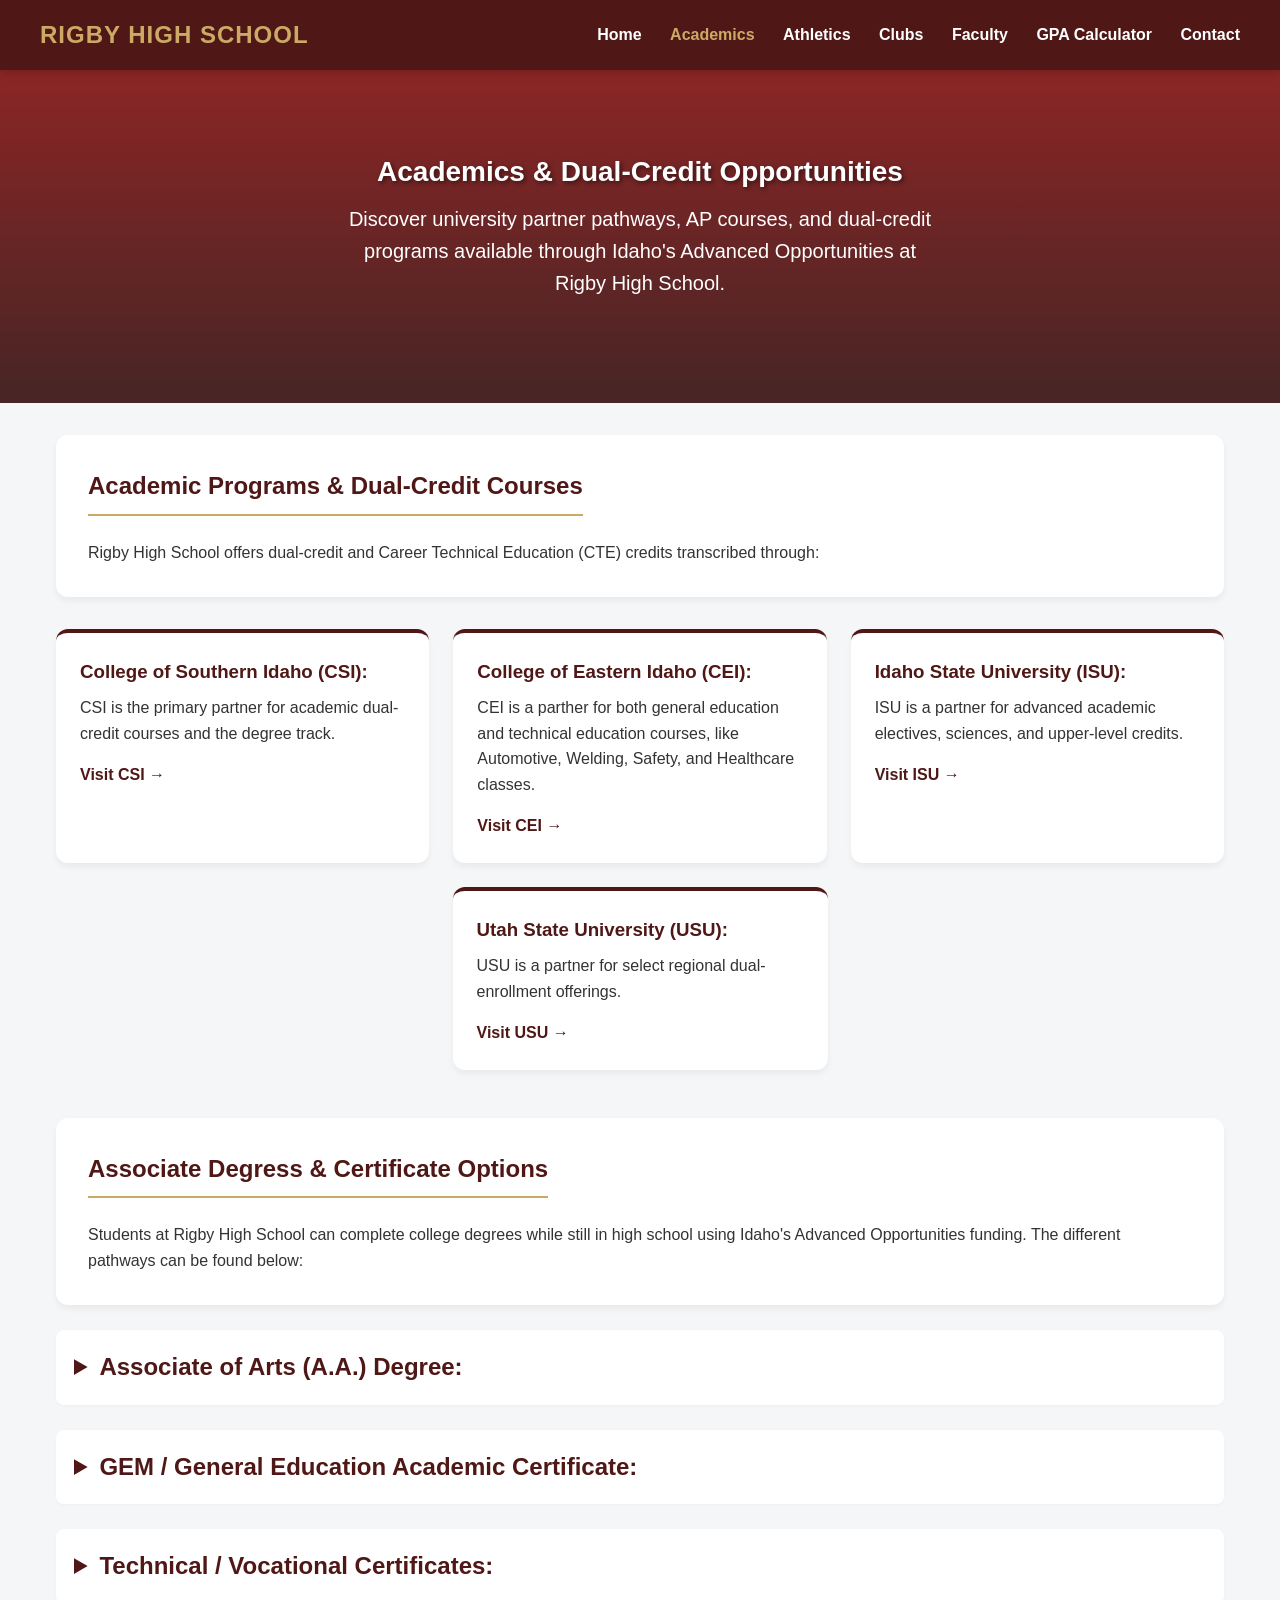
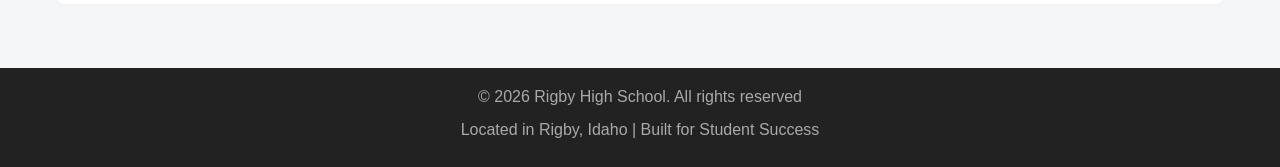
==== academics.html @ 8ba0f61f "Updated Style page. Added academics page and athletics page" ====
<!DOCTYPE html>
<html lang="en">
    <head>
        <meta charset="UTF-8">
        <meta name="viewport" content="width=device-width, initial-scale=1.0">
        <title> Rigby High School | Academics </title>
        <link rel="stylesheet" href="style.css">
    </head>
    <body>
        <header>
            <div class="nav-container">
                <a href="index.html" class="logo"> RIGBY HIGH SCHOOL </a>
                <nav>
                    <a href="index.html"> Home </a>
                    <a href="academics.html" class="active"> Academics </a>
                    <a href="athletics.html"> Athletics </a>
                    <a href="clubs.html"> Clubs </a>
                    <a href="faculty.html"> Faculty </a>
                    <a href="calculator.html"> GPA Calculator </a>
                    <a href="contact.html"> Contact </a>
                </nav>
            </div>
        </header>

        <section class="pagetop">
            <h1> Academics & Dual-Credit Opportunities </h1>
            <p> Discover university partner pathways, AP courses, and dual-credit programs available through Idaho's Advanced Opportunities at Rigby High School. </p>
        </section>
        <div class="container">
            <section class="news-section">
                <h2> Academic Programs & Dual-Credit Courses </h2>
                <p> Rigby High School offers dual-credit and Career Technical Education (CTE) credits transcribed through: </p>
            </section>
        </div>
        <div class="container">
            <div class="grid">
                <div class="card">
                    <h3> College of Southern Idaho (CSI): </h3>
                    <p> CSI is the primary partner for academic dual-credit courses and the degree track. </p>
                    <a href="https://www.csi.edu/"> Visit CSI &rarr; </a>
                </div>

                <div class="card">
                    <h3> College of Eastern Idaho (CEI): </h3>
                    <p> CEI is a parther for both general education and technical education courses, like Automotive, Welding, Safety, and Healthcare classes. </p>
                    <a href="https://www.cei.edu/"> Visit CEI &rarr; </a>
                </div>

                <div class="card">
                    <h3> Idaho State University (ISU): </h3>
                    <p> ISU is a partner for advanced academic electives, sciences, and upper-level credits. </p>
                    <a href="https://www.isu.edu/"> Visit ISU &rarr; </a>
                </div>

                <div class="card">
                    <h3> Utah State University (USU): </h3>
                    <p> USU is a partner for select regional dual-enrollment offerings. </p>
                    <a href="https://www.usu.edu/"> Visit USU &rarr; </a>
                </div>
            </div> 
        
        
        
            <div class="news-section">
                <h2> Associate Degress & Certificate Options </h2>
                <p> Students at Rigby High School can complete college degrees while still in high school using Idaho's Advanced Opportunities funding. The different pathways can be found below: </p>
            </div>
        
        
            <div class="dropper">
                <details>
                    <summary><span> Associate of Arts (A.A.) Degree: </span></summary>
                    <p>
                        <ul>
                            <li><strong> Partner Institution: </strong> College of Southern Idaho (CSI). </li>
                            <li><strong> Overview: </strong> A 60 to 64 credit degree track focused on general education, liberal arts, communication, and social sciences. </li>
                            <li><strong> Timeline: </strong> Designed for students who start planning during their freshman/sophomore year to complete general education requirements and electives alongside high school graduation repuirements. </li>
                        </ul>
                    </p>
                </details>
            </div>

            <div class="dropper">
                <details>
                    <summary><span> GEM / General Education Academic Certificate: </span></summary>
                    <p>
                        <ul>
                            <li><strong> Overview: </strong> A 36 credit general education framework (General Education Matriculation) that covers fundamental core college categories: English, Mathematics, Humanities, Social Sciences, and Natural Sciences. </li>
                            <li><strong> Transferability: </strong> Fulfills lower-division general education core requirements across all Idaho public universities (ISU, BSU, UI, LCSC). </li>
                        </ul>
                    </p>
                </details>
            </div>

            <div class="dropper">
                <details>
                    <summary><span> Technical / Vocational Certificates: </span></summary>
                    <p>
                        <ul>
                            <li><strong> Partner Institution: </strong> College of Eastern Idaho (CEI). </li>
                            <li><strong> Overview: </strong> Career and technical tracks that build toward industry certifications or Associate of Applied Science (A.A.S.) credits in fields like mechanics, safety, and health professions. </li>
                        </ul>
                    </p>
                </details>
            </div>


        </div>

        <footer>
            <p> &copy; 2026 Rigby High School. All rights reserved </p>
            <p> Located in Rigby, Idaho | Built for Student Success </p>
        </footer>
    </body>
</html>
---- style.css ----
* {
    box-sizing: border-box;
    margin: 0;
    padding: 0;
    font-family:'Segoe UI', Tahoma, Geneva, Verdana, sans-serif;
}

body {
    background-color: #f4f6f8;
    color: #333;
    line-height: 1.6;
}

header {
    background-color: #4f1816;
    color: #fff;
    padding: 16px 32px;
    position: sticky;
    top: 0;
    z-index: 1000;
    box-shadow: 0 2px 10px rgba(0, 0, 0, 0.2);
}

.nav-container {
    max-width: 1200px;
    margin: 0 auto;
    display: flex;
    justify-content: space-between;
    align-items: center;
}

.logo {
    font-size: 24px;
    font-weight: 700;
    letter-spacing: 1px;
    color: #CCAA66;
    text-decoration: none;
}

nav a {
    color: #fff;
    text-decoration: none;
    margin-left: 24px;
    font-weight: 600;
    transition: color 0.2s ease-in-out;
}

nav a:hover, nav a.active {
    color: #CCAA66;
}

.pagetop {
    background: linear-gradient(rgba(122, 0, 0, 0.85), rgba(40, 0, 0, 0.85));
    color: white;
    text-align: center;
    padding: 80px 16px;
}

.pagetop h1 {
    font-size: 28px;
    margin-bottom: 8px;
    text-shadow: 2px 2px 4px rgba(0, 0, 0, 0.5);
}

.pagetop p {
    font-size: 20px;
    max-width: 600px;
    margin: 0 auto 24px;
}

.pagetop-btn {
    background-color: #CCAA66;
    color: #4f1816;
    padding: 12px 24px;
    font-weight: 700;
    border-radius: 25px;
    text-decoration: none;
    display: inline-block;
    transition: transform 0.2s ease, background-color 0.2s ease;
}

.pagetop-btn:hover {
    background-color: #fff;
    transform: translateY(-2px);
}

.container {
    max-width: 1200px;
    margin: 32px auto;
    padding: 0 16px;
}

.grid {
    display: grid;
    gap: 24px;
    margin-bottom: 48px;
    display: flex;
    flex-wrap: wrap;
    justify-content: center;
}

.card {
    background: white;
    padding: 24px;
    border-radius: 12px;
    box-shadow: 0 4px 6px rgba(0 0, 0, 0.05);
    border-top: 4px solid #4f1816;
    transition: transform 0.2s ease, box-shadow 0.2s ease;
    flex: 280px;
    max-width: 375px;
}

.card:hover {
    transform: translateY(-5px);
    box-shadow: 0 8px 15px rgba(0, 0, 0, 0.1);
}

.card h3 {
    color: #4f1816;
    margin-bottom: 8px;
}

.card a {
    color: #4f1816;
    font-weight: 600;
    text-decoration: none;
    display: inline-block;
    margin-top: 16px;
}

.card a:hover {
    text-decoration: underline;
}

.news-section {
    background: white;
    padding: 32px;
    border-radius: 12px;
    box-shadow: 0 4px 6px rgba(0, 0, 0, 0.05);
}

.news-section h2 {
    color: #4f1816;
    margin-bottom: 24px;
    border-bottom: 2px solid #CCAA66;
    padding-bottom: 8px;
    display: inline-block;
}

.news-item {
    padding: 1rem 0;
    border-bottom: 1px solid #eee;
}

.news-item:last-child {
    border-bottom: none;
}

.news-date {
    font-size: 13.6px;
    color: #888;
    font-weight: 600;
}

.news-title {
    font-size: 17.6px;
    font-weight: 600;
    color: #222;
    margin: 4px 0;
}

footer {
    background-color: #222;
    color: #aaa;
    text-align: center;
    padding: 16px;
    margin-top: 64px;
}

footer p {
    margin-bottom: 8px;
}

.dropper {
    max-width: 1200px;
    text-align: left;
    margin: 25px auto;
}

.dropper details {
    height: auto;
    padding: 18px;
    border-radius: 8px;
    background-color: #ffffff;
    box-shadow: 0 1px 3px rgba(0, 0, 0, 0.03);
    transition: background-color 0.2s ease;
}

.dropper details[open] {
    background-color: #ffffff;
    padding: 18px 18px 0 18px;
}

.dropper summary {
    color: #4f1816;
    font-size: 24px;
    font-weight: 700;
    cursor: pointer;
}

.dropper details[open] summary span {
    border-bottom: 2px solid #CCAA66;
    padding-bottom: 10px;
}

.dropper p {
    font-weight: 200;
    font-size: 16px;
    color: black;
    padding: 30px 50px 0px 50px;
}

.dropper details[open] ul {
    padding: 0 30px;
}
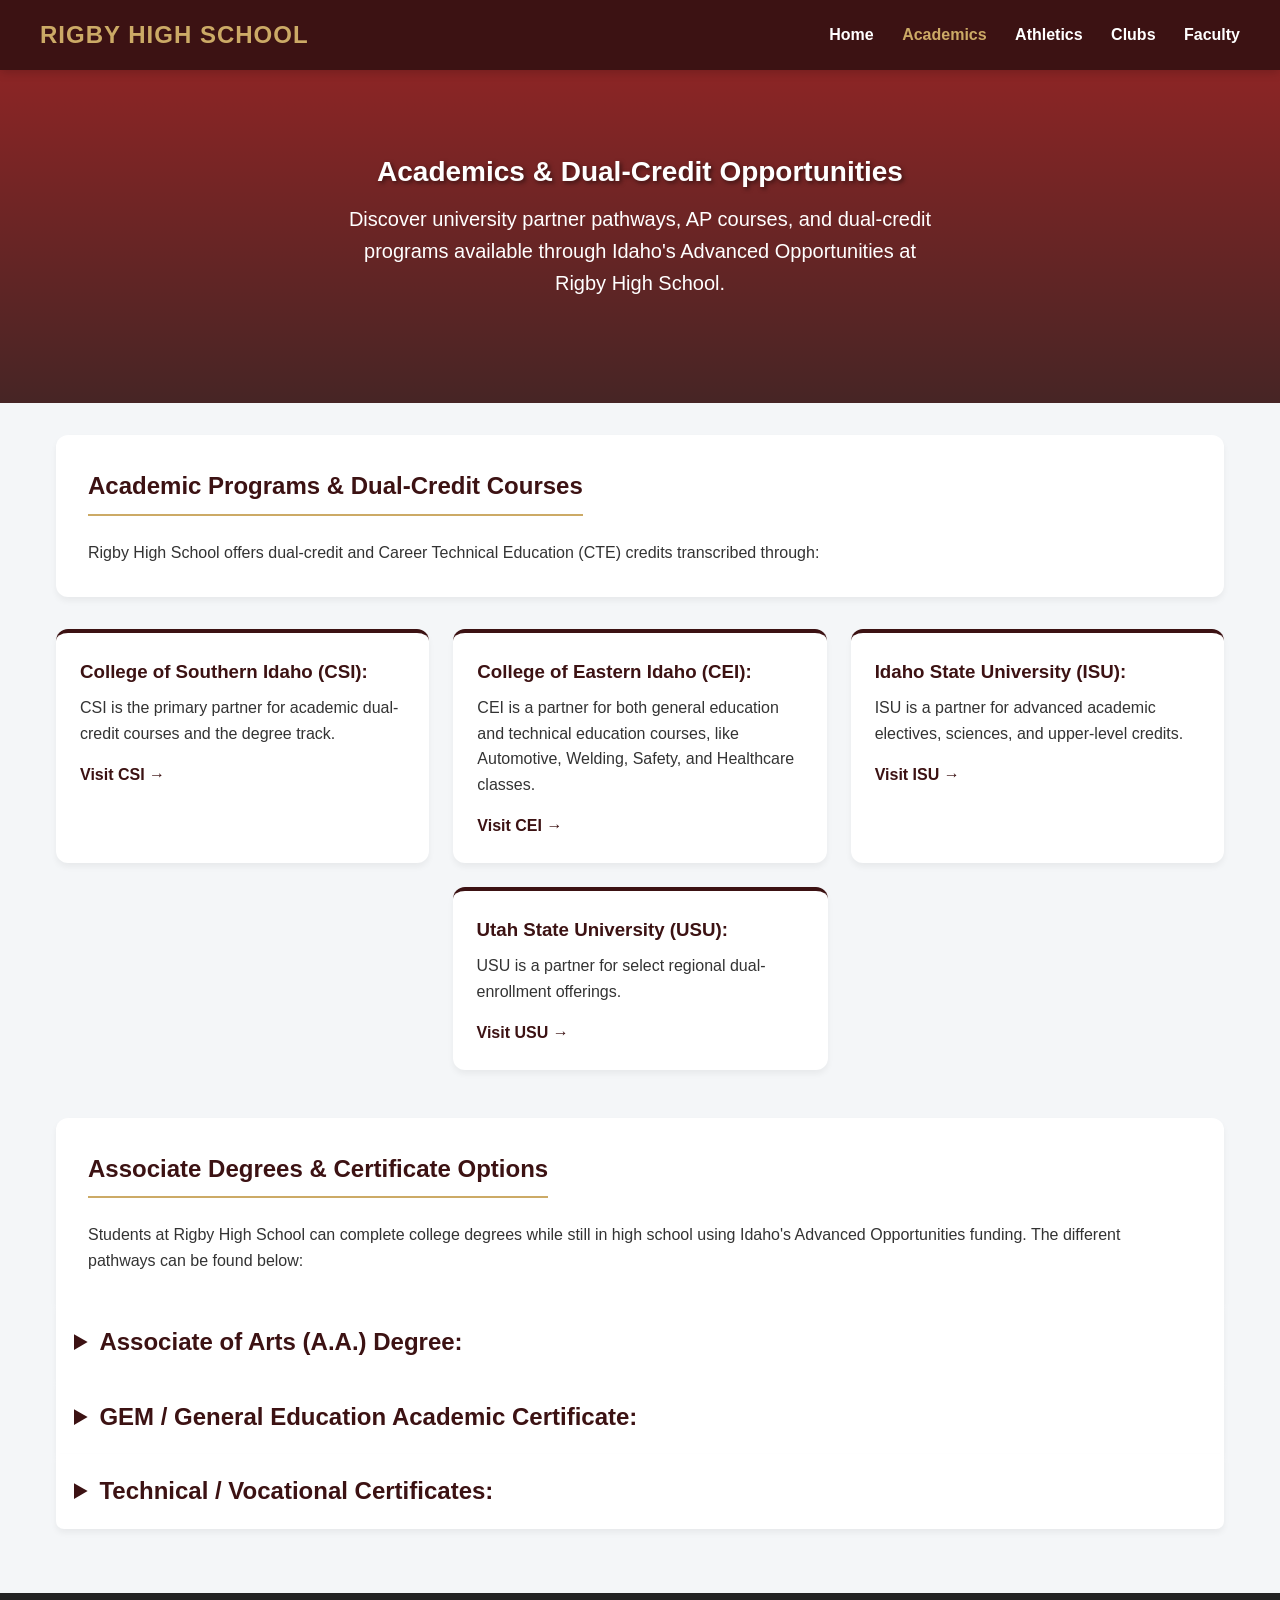
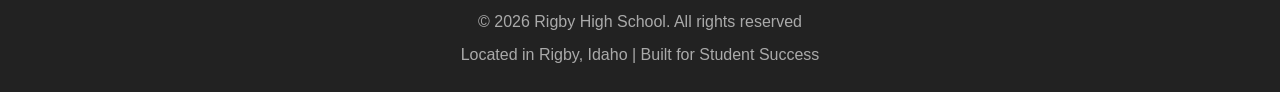
==== commit 8c311370: "added the last pages. edited wrong things in the first few pages" ====
--- a/academics.html
+++ b/academics.html
@@ -16,8 +16,6 @@
                     <a href="athletics.html"> Athletics </a>
                     <a href="clubs.html"> Clubs </a>
                     <a href="faculty.html"> Faculty </a>
-                    <a href="calculator.html"> GPA Calculator </a>
-                    <a href="contact.html"> Contact </a>
                 </nav>
             </div>
         </header>
@@ -27,7 +25,7 @@
             <p> Discover university partner pathways, AP courses, and dual-credit programs available through Idaho's Advanced Opportunities at Rigby High School. </p>
         </section>
         <div class="container">
-            <section class="news-section">
+            <section class="info-section">
                 <h2> Academic Programs & Dual-Credit Courses </h2>
                 <p> Rigby High School offers dual-credit and Career Technical Education (CTE) credits transcribed through: </p>
             </section>
@@ -42,7 +40,7 @@
 
                 <div class="card">
                     <h3> College of Eastern Idaho (CEI): </h3>
-                    <p> CEI is a parther for both general education and technical education courses, like Automotive, Welding, Safety, and Healthcare classes. </p>
+                    <p> CEI is a partner for both general education and technical education courses, like Automotive, Welding, Safety, and Healthcare classes. </p>
                     <a href="https://www.cei.edu/"> Visit CEI &rarr; </a>
                 </div>
 
@@ -61,27 +59,27 @@
         
         
         
-            <div class="news-section">
-                <h2> Associate Degress & Certificate Options </h2>
+            <div class="info-section" style="border-bottom-left-radius: 0; border-bottom-right-radius: 0;">
+                <h2> Associate Degrees & Certificate Options </h2>
                 <p> Students at Rigby High School can complete college degrees while still in high school using Idaho's Advanced Opportunities funding. The different pathways can be found below: </p>
             </div>
         
         
-            <div class="dropper">
-                <details>
+            <div class="dropper-squished">
+                <details style="border-radius: 0;">
                     <summary><span> Associate of Arts (A.A.) Degree: </span></summary>
                     <p>
                         <ul>
                             <li><strong> Partner Institution: </strong> College of Southern Idaho (CSI). </li>
                             <li><strong> Overview: </strong> A 60 to 64 credit degree track focused on general education, liberal arts, communication, and social sciences. </li>
-                            <li><strong> Timeline: </strong> Designed for students who start planning during their freshman/sophomore year to complete general education requirements and electives alongside high school graduation repuirements. </li>
+                            <li><strong> Timeline: </strong> Designed for students who start planning during their freshman/sophomore year to complete general education requirements and electives alongside high school graduation requirements. </li>
                         </ul>
                     </p>
                 </details>
             </div>
 
-            <div class="dropper">
-                <details>
+            <div class="dropper-squished">
+                <details style="border-radius: 0;">
                     <summary><span> GEM / General Education Academic Certificate: </span></summary>
                     <p>
                         <ul>
@@ -92,8 +90,8 @@
                 </details>
             </div>
 
-            <div class="dropper">
-                <details>
+            <div class="dropper-squished">
+                <details  style="border-top-left-radius: 0; border-top-right-radius: 0;">
                     <summary><span> Technical / Vocational Certificates: </span></summary>
                     <p>
                         <ul>
--- a/style.css
+++ b/style.css
@@ -12,7 +12,7 @@
 }
 
 header {
-    background-color: #4f1816;
+    background-color: #3c1213;
     color: #fff;
     padding: 16px 32px;
     position: sticky;
@@ -70,7 +70,7 @@
 
 .pagetop-btn {
     background-color: #CCAA66;
-    color: #4f1816;
+    color: #3c1213;
     padding: 12px 24px;
     font-weight: 700;
     border-radius: 25px;
@@ -104,7 +104,7 @@
     padding: 24px;
     border-radius: 12px;
     box-shadow: 0 4px 6px rgba(0 0, 0, 0.05);
-    border-top: 4px solid #4f1816;
+    border-top: 4px solid #3c1213;
     transition: transform 0.2s ease, box-shadow 0.2s ease;
     flex: 280px;
     max-width: 375px;
@@ -116,12 +116,12 @@
 }
 
 .card h3 {
-    color: #4f1816;
+    color: #3c1213;
     margin-bottom: 8px;
 }
 
 .card a {
-    color: #4f1816;
+    color: #3c1213;
     font-weight: 600;
     text-decoration: none;
     display: inline-block;
@@ -132,37 +132,50 @@
     text-decoration: underline;
 }
 
-.news-section {
+.info-section {
     background: white;
     padding: 32px;
     border-radius: 12px;
     box-shadow: 0 4px 6px rgba(0, 0, 0, 0.05);
 }
 
-.news-section h2 {
-    color: #4f1816;
+.info-section h2 {
+    color: #3c1213;
     margin-bottom: 24px;
     border-bottom: 2px solid #CCAA66;
     padding-bottom: 8px;
     display: inline-block;
 }
 
-.news-item {
+.info-section-no-underline {
+    background: white;
+    padding: 32px;
+    border-radius: 12px;
+    box-shadow: 0 4px 6px rgba(0, 0, 0, 0.05);
+}
+
+.info-section-no-underline h2 {
+    color: #3c1213;
+    display: inline-block;
+}
+
+
+.item {
     padding: 1rem 0;
     border-bottom: 1px solid #eee;
 }
 
-.news-item:last-child {
+.item:last-child {
     border-bottom: none;
 }
 
-.news-date {
+.date {
     font-size: 13.6px;
     color: #888;
     font-weight: 600;
 }
 
-.news-title {
+.title {
     font-size: 17.6px;
     font-weight: 600;
     color: #222;
@@ -181,45 +194,93 @@
     margin-bottom: 8px;
 }
 
-.dropper {
+.dropper-squished {
     max-width: 1200px;
     text-align: left;
-    margin: 25px auto;
-}
-
-.dropper details {
+}
+
+.dropper-squished details {
     height: auto;
     padding: 18px;
     border-radius: 8px;
     background-color: #ffffff;
-    box-shadow: 0 1px 3px rgba(0, 0, 0, 0.03);
     transition: background-color 0.2s ease;
-}
-
-.dropper details[open] {
+    box-shadow: 0 4px 6px rgba(0, 0, 0, 0.05);
+}
+
+.dropper-squished details[open] {
     background-color: #ffffff;
     padding: 18px 18px 0 18px;
-}
-
-.dropper summary {
-    color: #4f1816;
+    
+}
+
+.dropper-squished summary {
+    color: #3c1213;
     font-size: 24px;
     font-weight: 700;
     cursor: pointer;
 }
 
-.dropper details[open] summary span {
+.dropper-squished details[open] summary span {
     border-bottom: 2px solid #CCAA66;
     padding-bottom: 10px;
 }
 
-.dropper p {
+.dropper-squished p {
     font-weight: 200;
     font-size: 16px;
     color: black;
     padding: 30px 50px 0px 50px;
 }
 
-.dropper details[open] ul {
+.dropper-squished details[open] ul {
     padding: 0 30px;
 }
+
+nav-alt a {
+    color: black;
+    text-decoration: none;
+    font-weight: 600;
+    transition: color 0.2s ease-in-out;
+}
+
+nav-alt a:hover, nav-alt a.active {
+    color: #CCAA66;
+}
+
+.faculty-grid {
+    display: grid;
+    grid-template-columns: repeat(auto-fill, minmax(220px, 1fr));
+    gap: 12px;
+    padding: 16px;
+}
+
+.staff-card {
+    background: #f9f9f9;
+    padding: 12px;
+    border-radius: 8px;
+    border-radius: 8px;
+    border: 1px solid #eee;
+}
+
+.staff-card strong {
+    display: block;
+    color: #333;
+    font-size: 16px;
+}
+
+.staff-card small {
+    display: block;
+    color: #666;
+    margin-bottom: 6px;
+}
+
+.staff-card a {
+    color: #3c1213;
+    font-size: 14px;
+    text-decoration: underline;
+}
+
+.staff-card a:hover {
+    color: #CCAA66;
+}
